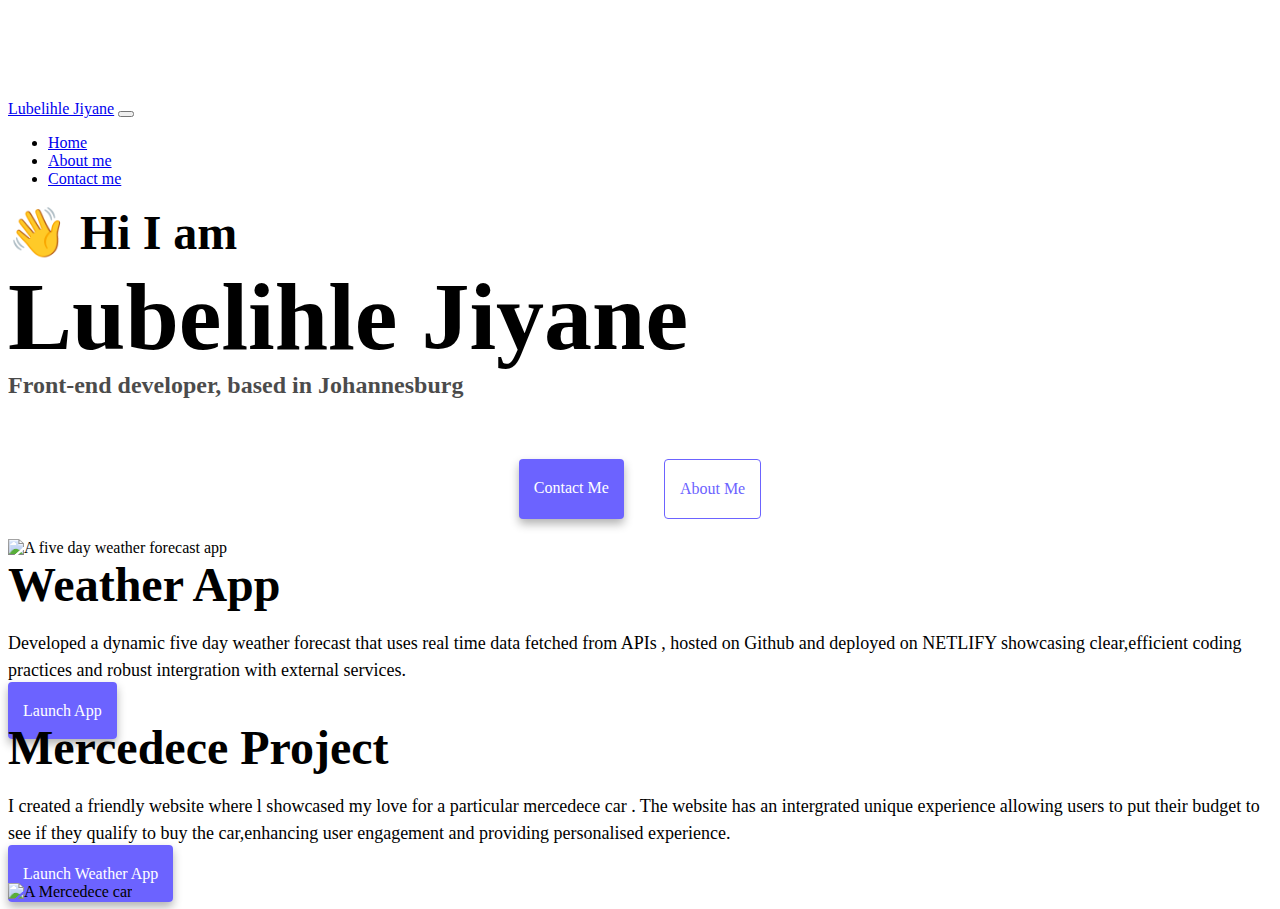
==== index.html @ 825b391b "Added the basic content and made the pages to be responsive and SEO friendly" ====
<!DOCTYPE html>
<html lang="en">
  <head>
    <meta charset="UTF-8" />
    <meta http-equiv="X-UA-Compatible" content="IE=edge" />
    <meta name="viewport" content="width=device-width, initial-scale=1.0" />
    <meta
      name="description"
      content="Junior developer recently certified in web development from She Codes .Profficient in HTML,CSS,javs,APIs,Deployment,Hosting and REACT"
    />
    <title>Personal Portfolio of Lubelihle Jiyane</title>
    <link
      href="https://cdn.jsdelivr.net/npm/bootstrap@5.0.0-beta2/dist/css/bootstrap.min.css"
      rel="stylesheet"
      integrity="sha384-BmbxuPwQa2lc/FVzBcNJ7UAyJxM6wuqIj61tLrc4wSX0szH/Ev+nYRRuWlolflfl"
      crossorigin="anonymous"
    />
    <script
      src="https://cdn.jsdelivr.net/npm/bootstrap@5.0.0-beta2/dist/js/bootstrap.bundle.min.js"
      integrity="sha384-b5kHyXgcpbZJO/tY9Ul7kGkf1S0CWuKcCD38l8YkeH8z8QjE0GmW1gYU5S9FOnJ0"
      crossorigin="anonymous"
    ></script>
    <link rel="stylesheet" href="/styles.css" />
  </head>
  <body>
    <nav class="navbar navbar-expand-lg navbar-light bg-light fixed-top">
      <div class="container">
        <a class="navbar-brand" href="/" title="Homepage- Lubelihle"
          >Lubelihle Jiyane</a
        >
        <button
          class="navbar-toggler"
          type="button"
          data-bs-toggle="collapse"
          data-bs-target="#navbarNav"
          aria-controls="navbarNav"
          aria-expanded="false"
          aria-label="Toggle navigation"
        >
          <span class="navbar-toggler-icon"></span>
        </button>
        <div class="collapse navbar-collapse" id="navbarNav">
          <ul class="navbar-nav">
            <li class="nav-item">
              <a
                class="nav-link active"
                aria-current="page"
                href="/"
                title="Homepage- Lubelihle"
                >Home</a
              >
            </li>
            <li class="nav-item">
              <a class="nav-link" href="/about.html" title="About Lubelihle"
                >About me</a
              >
            </li>
            <li class="nav-item">
              <a
                class="nav-link"
                href="/about.html#contact"
                title="Contact details-Lubelihle"
                >Contact me</a
              >
            </li>
          </ul>
        </div>
      </div>
    </nav>
    <h2 class="text-center">👋 Hi I am</h2>
    <h1 class="text-center">Lubelihle Jiyane</h1>
    <h3 class="text-center">Front-end developer, based in Johannesburg</h3>
    <div class="navigation-links mb-5">
      <a href="about.html#contact" class="primary-link">Contact me</a>
      <a href="about.html" class="secondary-link">About me</a>
    </div>
    <div class="container">
      <div class="row">
        <div class="col-sm-6">
          <img
            src="https://play-lh.googleusercontent.com/HDPWhdXDScszMUeiUAwsqUkc6G5l8Xn2SQnDzgOtxlWtJiAALBtSz7evnem_YIXTaQ"
            class="img-fluid rounded"
            alt="A five day weather forecast app"
            width="320"
          />
        </div>
        <div class="col-sm-6">
          <h2 class="mb-3">Weather App</h2>
          <p>
            Developed a dynamic five day weather forecast that uses real time
            data fetched from APIs , hosted on Github and deployed on NETLIFY
            showcasing clear,efficient coding practices and robust intergration
            with external services.
          </p>
          <div class="mt-5">
            <a href="#" class="primary-link">Launch App</a>
          </div>
        </div>
      </div>
      <div class="row mt-5">
        <div class="col-sm-6">
          <h2 class="mb-3">Mercedece Project</h2>
          <p>
            I created a friendly website where l showcased my love for a
            particular mercedece car . The website has an intergrated unique
            experience allowing users to put their budget to see if they qualify
            to buy the car,enhancing user engagement and providing personalised
            experience.
          </p>
          <div class="mt-6">
            <a href="#" class="primary-link">Launch Weather App</a>
          </div>
        </div>
        <div class="col-sm-6">
          <img
            src="https://di-uploads-pod3.dealerinspire.com/rbmofalpharettamercedesbenz/uploads/2019/01/2019-E-CLASS-AMG-SEDAN-031-1.jpg"
            class="img-fluid rounded"
            alt="A Mercedece car"
          />
        </div>
      </div>
    </div>
  </body>
</html>
---- styles.css ----
:root {
  --primary-color: #6c63ff;
  --secondary-color: #f5f2fe;
  --box-shadow: 0 5px 10px rgba(0, 0, 0, 0.3);
}

body {
  margin-top: 100px;
}

h1,
h2,
h3 {
  margin: 0;
}

h1 {
  font-size: 96px;
}

h2 {
  font-size: 48px;
}

h3 {
  font-size: 24px;
  opacity: 0.7;
}

p {
  font-size: 18px;
  line-height: 1.5;
}

.navigation-links {
  display: flex;
  margin-top: 40px;
  justify-content: center;
}

.navigation-links a {
  margin: 20px;
}

.primary-link {
  border-radius: 4px;
  padding: 20px 15px;
  text-decoration: none;
  text-transform: capitalize;
  background: var(--primary-color);
  box-shadow: var(--box-shadow);
  color: white;
}

.secondary-link {
  border-radius: 4px;
  padding: 20px 15px;
  text-decoration: none;
  text-transform: capitalize;
  color: var(--primary-color);
  border: 1px solid var(--primary-color);
}

.homepage-link {
  color: var(--primary-color);
  text-align: center;
  display: block;
}

.about-paragraphs {
  margin: 30px 0;
}

.about-paragraphs p {
  margin: 10px;
}

.email-link {
  display: flex;
  justify-content: center;
  color: var(--primary-color);
  font-size: 28px;
  text-decoration: none;
}

.email-link:hover {
  text-decoration: underline;
}
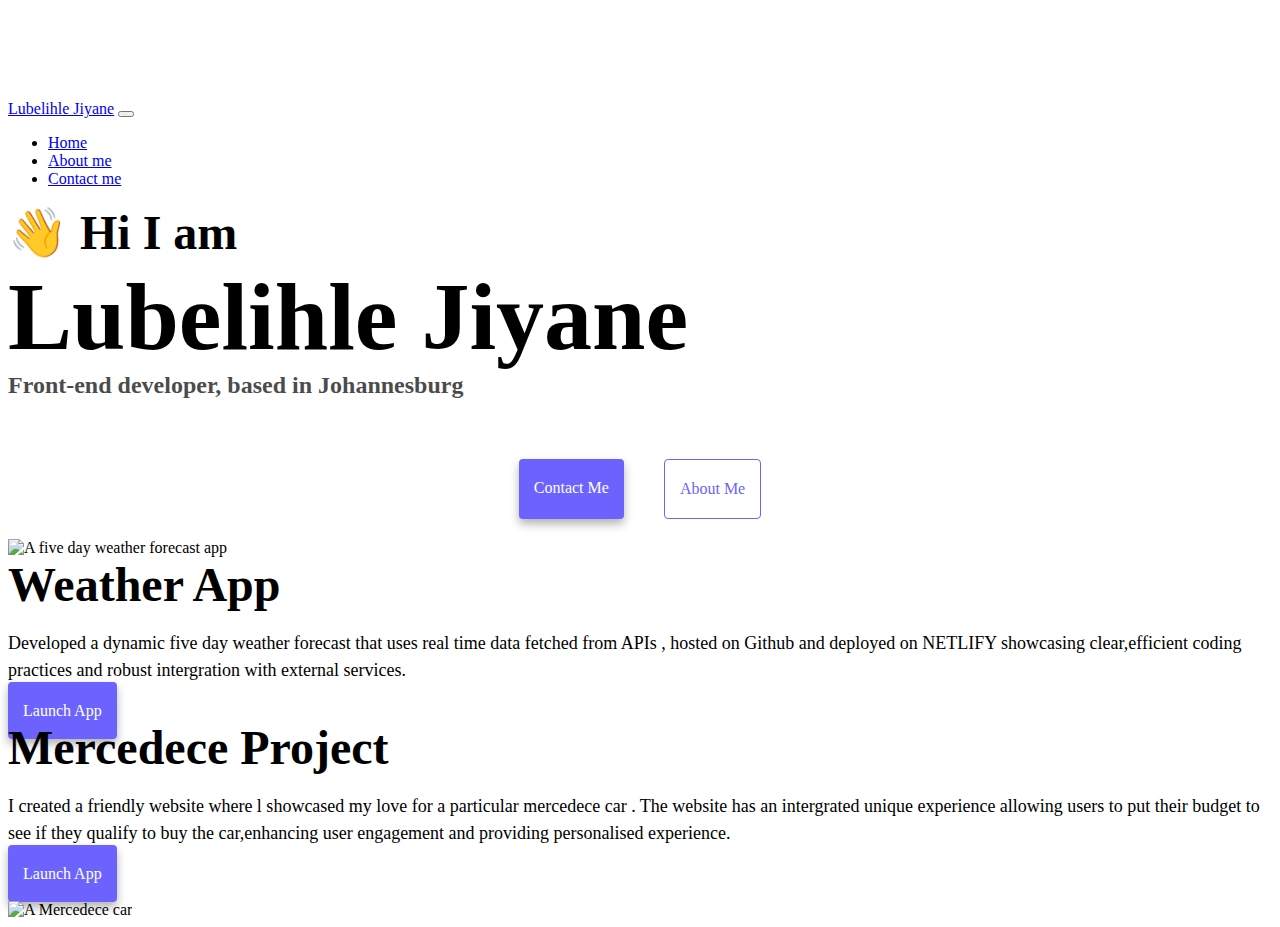
==== commit dea26ab6: "Made my page to be SEO friendly" ====
--- a/index.html
+++ b/index.html
@@ -107,10 +107,12 @@
             to buy the car,enhancing user engagement and providing personalised
             experience.
           </p>
-          <div class="mt-6">
-            <a href="#" class="primary-link">Launch Weather App</a>
+
+          <div class="mt-6-sm">
+            <a href="#" class="primary-link">Launch App</a>
           </div>
         </div>
+        <br />
         <div class="col-sm-6">
           <img
             src="https://di-uploads-pod3.dealerinspire.com/rbmofalpharettamercedesbenz/uploads/2019/01/2019-E-CLASS-AMG-SEDAN-031-1.jpg"
--- a/styles.css
+++ b/styles.css
@@ -86,3 +86,12 @@
 .email-link:hover {
   text-decoration: underline;
 }
+@media (max-width: 500px) {
+  h1 {
+    font-size: 34px;
+    text-align: start;
+  }
+  .col-sm-6 {
+    margin: 8px;
+  }
+}
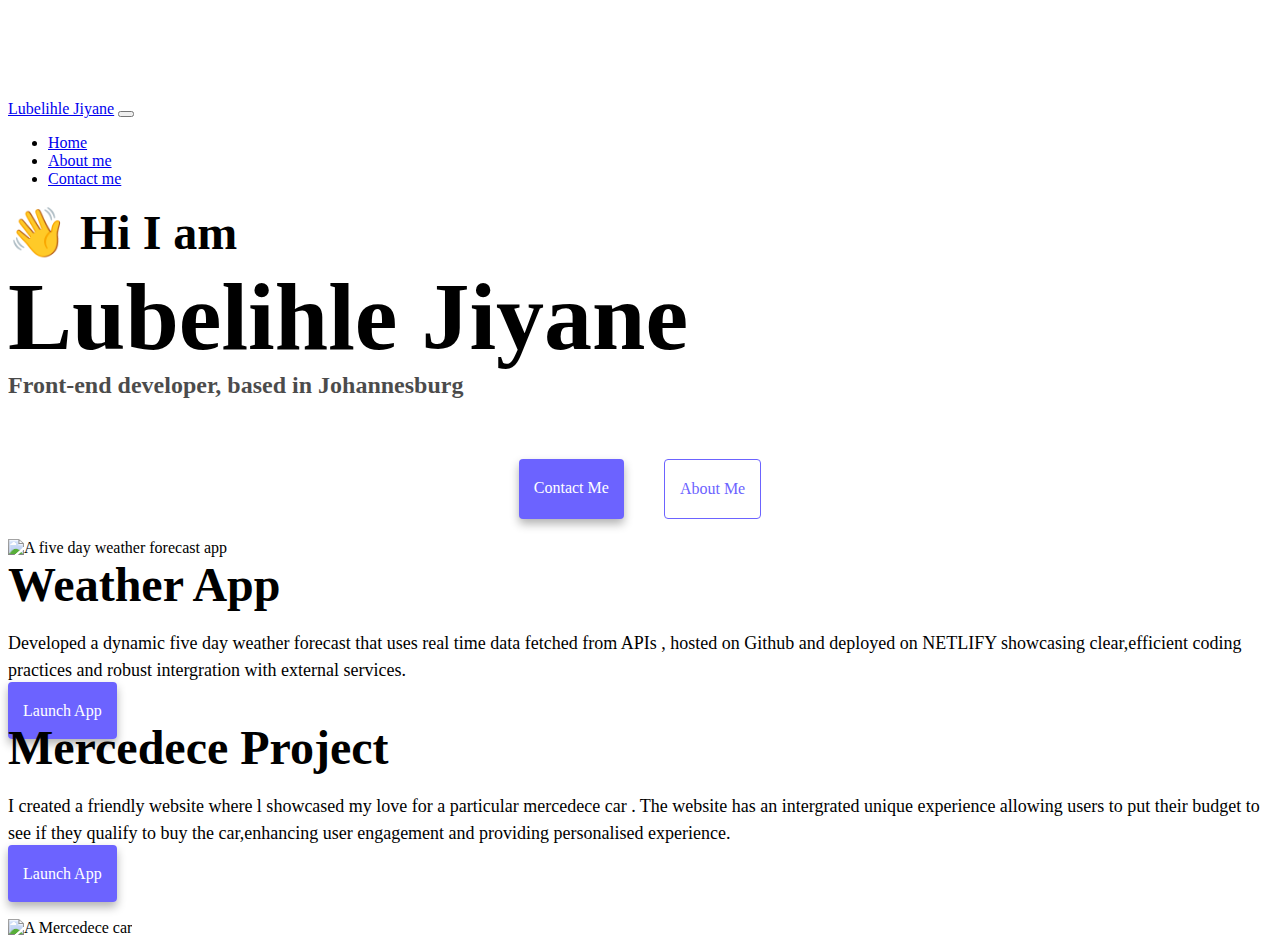
==== commit 41ff19a1: "Added some margin" ====
--- a/index.html
+++ b/index.html
@@ -113,10 +113,11 @@
           </div>
         </div>
         <br />
+        <br />
         <div class="col-sm-6">
           <img
             src="https://di-uploads-pod3.dealerinspire.com/rbmofalpharettamercedesbenz/uploads/2019/01/2019-E-CLASS-AMG-SEDAN-031-1.jpg"
-            class="img-fluid rounded"
+            class="img-fluid rounded mt-3"
             alt="A Mercedece car"
           />
         </div>
--- a/styles.css
+++ b/styles.css
@@ -86,12 +86,15 @@
 .email-link:hover {
   text-decoration: underline;
 }
-@media (max-width: 500px) {
+@media (max-width: 900px) {
   h1 {
-    font-size: 34px;
-    text-align: start;
+    font-size: 48px;
+    line-height: 1.5;
+  }
+  h2 {
+    font-size: 32px;
   }
   .col-sm-6 {
-    margin: 8px;
+    margin-top: 12px;
   }
 }
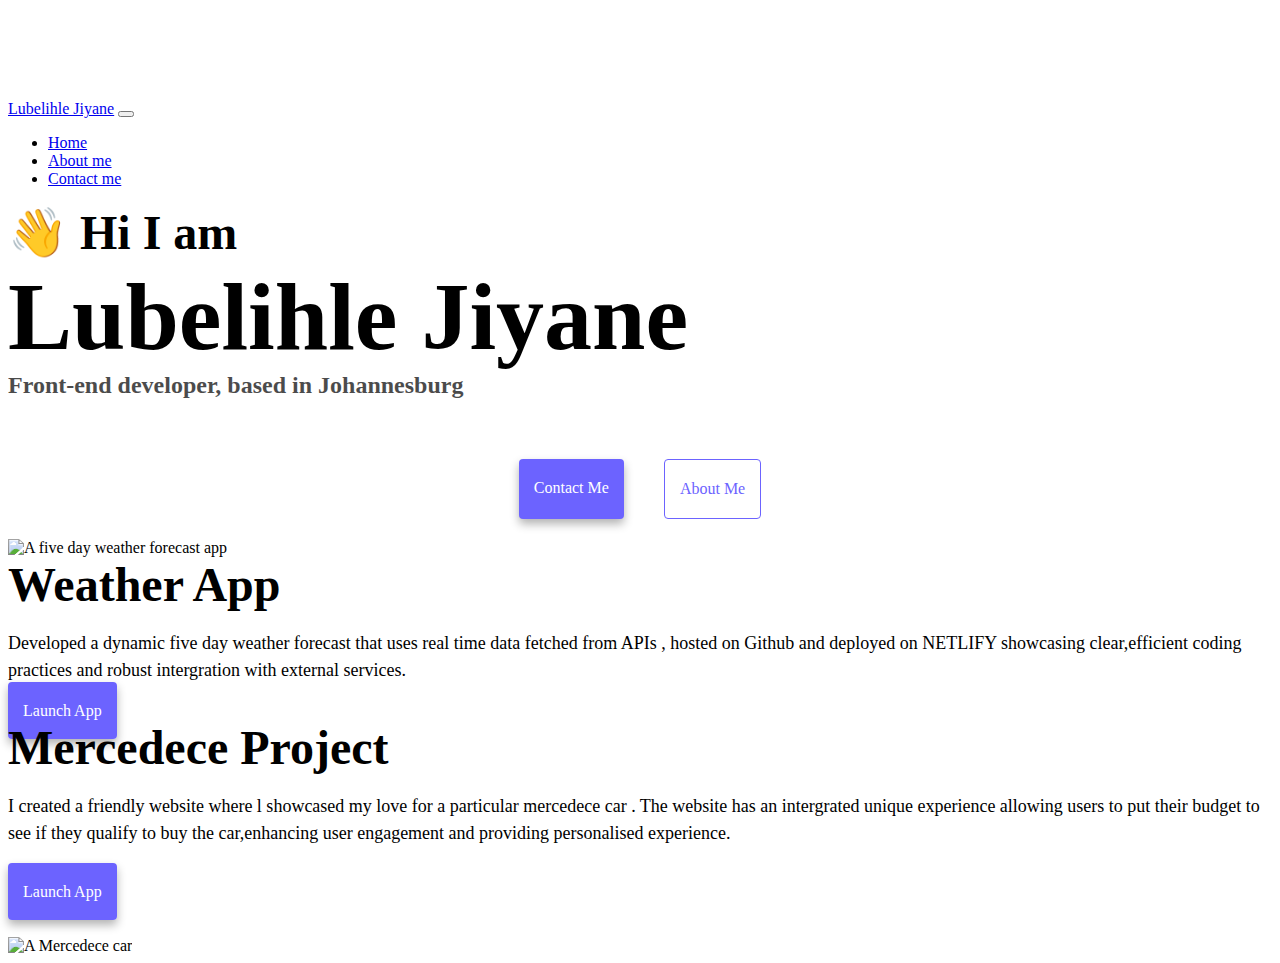
==== commit 2129897d: "Added some spacing" ====
--- a/index.html
+++ b/index.html
@@ -107,6 +107,7 @@
             to buy the car,enhancing user engagement and providing personalised
             experience.
           </p>
+          <br />
 
           <div class="mt-6-sm">
             <a href="#" class="primary-link">Launch App</a>
